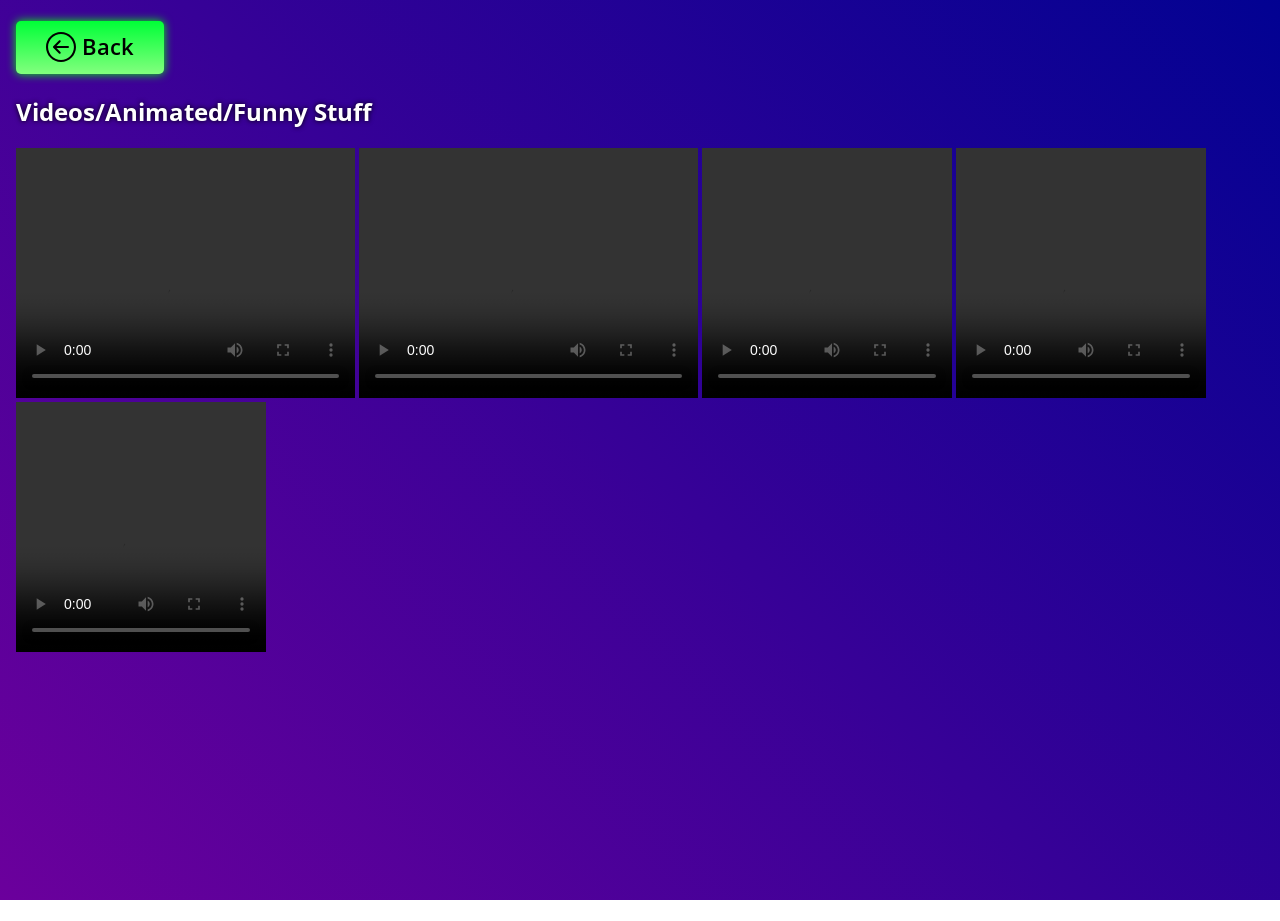
==== extra.html @ de9fc7bb "Added new videos and changed order of items in more stuff page from newest to oldest" ====
<!DOCTYPE html>
<html lang="en">
<head>
    <meta charset="UTF-8">
    <meta name="viewport" content="width=device-width, initial-scale=1.0">
    <title>wiztart's Portfolio</title>
    <link rel="stylesheet" href="styles.css">
    <link rel="preconnect" href="https://fonts.googleapis.com">
    <link rel="preconnect" href="https://fonts.gstatic.com" crossorigin>
    <link href="https://fonts.googleapis.com/css2?family=Open+Sans:ital,wght@0,300..800;1,300..800&display=swap" rel="stylesheet">
    <link rel="icon" type="image/x-icon" href="icon.png">
</head>
<h1>
    &nbsp; <a href="/portfolio" <button class="button hvr-grow"><img src="back.svg" alt="Back" width="30" style="vertical-align: middle; padding-bottom: 5px;"> Back</button></a>
</h1>
<div class="animatedstuffcontainer">
<h2 class="maintext">Videos/Animated/Funny Stuff</h2>


    <!-- ADD NEW VIDEOS HERE-->

<video class="video" width="339" height="250" controls preload="metadata">
<source src="works/animated/5.mp4" type="video/mp4"></video>

<video class="video" width="339" height="250" controls preload="metadata">
<source src="works/animated/4.mp4" type="video/mp4"></video>

<video class="video" width="250" height="250" controls preload="metadata">
<source src="works/animated/3.mp4" type="video/mp4"></video>

<video class="video" width="250" height="250" controls preload="metadata">
<source src="works/animated/2.mp4" type="video/mp4"></video>

<video class="video" width="250" height="250" controls preload="metadata">
<source src="works/animated/1.mp4" type="video/mp4"></video>


</div>

</html>
---- styles.css ----
body {
    margin: 0;
    min-height: 100vh; 
    background-image: linear-gradient(45deg, #6b009c, #020292);
    background-attachment: fixed;
    background-size: cover;

}

.maintext {
    position: relative;
    color: white;
    font-family: "Open Sans", sans-serif;
    font-optical-sizing: auto;
    font-weight: 700;
    font-style: normal;
    font-variation-settings:
    "wdth" 100;
    z-index: 1;
    text-shadow: 0px 0px 5px #000000;
}

.maintext2 {
    position: relative;
    color: white;
    font-family: "Open Sans", sans-serif;
    font-optical-sizing: auto;
    font-weight: 500;
    font-style: normal;
    font-variation-settings:
    "wdth" 100;
}

.footerinfo {
    position: relative;
    padding: 25px;
}

.bar {
  position: relative;
  width: 97%;
  height: 1px;
  background-color: #ffffff;
  margin: 10px auto;
  border-radius: 2px;
}


.logo {
    position: relative;
    display: block;
    width: 30%;
    max-width: 400px;
    min-width: 320px;
    height: auto;
    margin: 0 auto;
    -webkit-filter: drop-shadow(5px 5px 5px #000000);
    filter: drop-shadow(0px 0px 5px #000000);
}


.myworkscontainer {
    position: relative;
    background-color: rgb(25, 0, 95); 
    border-width: 0px;
    border-style: solid;
    padding: 10px;
    width: 85%;
    max-width: 3000px;
    border-radius: 6px;
    -webkit-filter: drop-shadow(5px 5px 5px #ffffff);
    filter: drop-shadow(0px 0px 5px #fdfdfd);
}

.myworkscontainer2 {
    display: flex;
    flex-direction: row;
    align-items: center;
    overflow-x: auto;
    white-space: nowrap;
    gap: 20px;
    padding: 20px;
    scrollbar-width: thin;
}

.hvr-grow {
  display: inline-block;
  vertical-align: middle;
  -webkit-transform: perspective(1px) translateZ(0);
  transform: perspective(1px) translateZ(0);
  box-shadow: 0 0 1px rgba(0, 0, 0, 0);
  -webkit-transition-duration: 0.3s;
  transition-duration: 0.3s;
  -webkit-transition-property: transform;
  transition-property: transform;
}
.hvr-grow:hover, .hvr-grow:focus, .hvr-grow:active { 
  -webkit-transform: scale(1.05);
  transform: scale(1.05);
}

.headerdiv {
    background-image: url("banner.png");
    background-size: cover; 
    background-position: center; 
    background-repeat: no-repeat;
}

.wipe-animation {
    -webkit-mask-image: linear-gradient(to right, black 45%, transparent 55%);

    mask-image: linear-gradient(to right, black 46%, transparent 55%);

    -webkit-mask-size: 200% 100%;
    mask-size: 300% 100%;

    -webkit-mask-position: 100% 0;
    mask-position: 85% 0;

    animation: wipeReveal 1s ease-in-out forwards;
}

@keyframes wipeReveal {
  100% {
    -webkit-mask-position: 0% 0;
    mask-position: 0% 0;
  }
}

.worksimage {
    height: 200px;
    width: auto;
    flex-shrink: 0;
    object-fit: contain;
    border-radius: 5px;
    scroll-behavior: smooth;
}

  .fade-up {
    opacity: 0;
    transform: translateY(20px);
    animation: fadeUp 0.7s ease-out forwards;
    animation-delay: 0.4s;
  }

  .fade-and-grow {
  animation: fadeInGrow 0.6s ease-in-out forwards;
}

@keyframes fadeInGrow {
  0% {
    opacity: 0;
    transform: scale(0.7);
  }
  100% {
    opacity: 1;
    transform: scale(1);
  }
}


  @keyframes fadeUp {
    to {
      opacity: 1;
      transform: translateY(0);
    }
  }

  /*
Source - https://stackoverflow.com/a/39669911
Posted by DigitalDesignDj
Retrieved 2026-07-07, License - CC BY-SA 3.0
*/

.fade-in {
	opacity: 1;
	animation-name: fadeInOpacity;
	animation-iteration-count: 1;
	animation-timing-function: ease-in;
	animation-duration: 0.5s;
}

.button {
  font-family: "Open Sans";
  font-weight: 600;
  padding: 10px 30px;
  padding-bottom: 7px;
  font-size: 22px;
  cursor: pointer;
  background: linear-gradient(to bottom, #00ff37, #82ff7e); 
  -webkit-filter: drop-shadow(5px 5px 5px #00ff00);
  filter: drop-shadow(0px 0px 5px #02ff02);
  border-style: none;
  border-radius: 5px;
  color: black;
  text-decoration: none;
}

.button-small {
  font-family: "Open Sans";
  font-weight: 600;
  padding: 7px 20px;
  font-size: 22px;
  cursor: pointer;
  background: linear-gradient(to bottom, #00ff37, #82ff7e); 
  -webkit-filter: drop-shadow(5px 5px 5px #00ff00);
  filter: drop-shadow(0px 0px 5px #02ff02);
  border-style: none;
  border-radius: 5px;
  color: black;
  text-decoration: none;
  float: right;
}

.video {

}

.animatedstuffcontainer {
  padding-left: 16px;
}

@keyframes fadeInOpacity {
	0% {
		opacity: 0;
	}
	100% {
		opacity: 1;
	}
}
  
@media (max-width: 768px) {
    .worksimage {
        height: 140px;
        gap: 12px;
    }
    
    .myworkscontainer2 {
        gap: 12px;
        padding: 10px;
    }
}

@media (max-width: 450px) {
    .video {
      width: 70%;
      height: auto;
    }
}
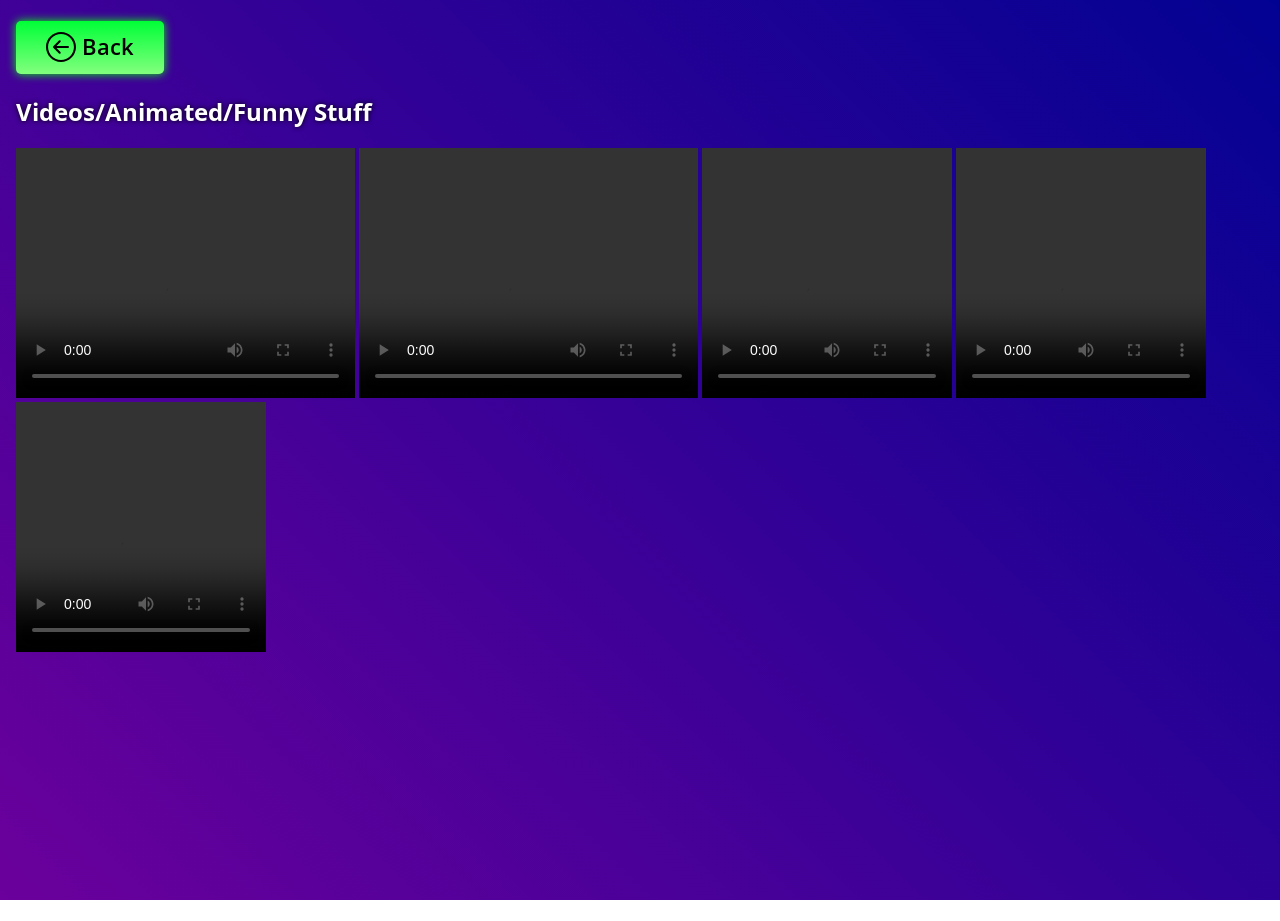
==== commit 31588b48: "Small changes" ====
--- a/extra.html
+++ b/extra.html
@@ -11,7 +11,7 @@
     <link rel="icon" type="image/x-icon" href="icon.png">
 </head>
 <h1>
-    &nbsp; <a href="/portfolio" <button class="button hvr-grow"><img src="back.svg" alt="Back" width="30" style="vertical-align: middle; padding-bottom: 5px;"> Back</button></a>
+    &nbsp; <a href="/portfolio?animation=false" <button class="back-button hvr-grow"><img src="back.svg" alt="Back" width="30" style="vertical-align: middle; padding-bottom: 5px;"> Back</button></a>
 </h1>
 <div class="animatedstuffcontainer">
 <h2 class="maintext">Videos/Animated/Funny Stuff</h2>
--- a/styles.css
+++ b/styles.css
@@ -101,9 +101,19 @@
 
 .headerdiv {
     background-image: url("banner.png");
-    background-size: cover; 
-    background-position: center; 
+    background-size: cover;
+    background-position: center;
     background-repeat: no-repeat;
+    display: block;
+    overflow: hidden; /* Prevents internal margins from pushing out the bottom */
+}
+
+.header-div-shadow {
+    background: linear-gradient(to bottom, #00000052, #00000000);
+    width: 100%;
+    height: 20px;
+    display: block;
+    margin-top: 0; /* Ensures absolutely no top margin is inherited */
 }
 
 .wipe-animation {
@@ -125,6 +135,11 @@
     -webkit-mask-position: 0% 0;
     mask-position: 0% 0;
   }
+}
+
+.no-animations .wipe-animation {
+    -webkit-mask-position: 0% 0 !important;
+    mask-position: 0% 0 !important;
 }
 
 .worksimage {
@@ -136,14 +151,19 @@
     scroll-behavior: smooth;
 }
 
-  .fade-up {
-    opacity: 0;
-    transform: translateY(20px);
-    animation: fadeUp 0.7s ease-out forwards;
-    animation-delay: 0.4s;
-  }
-
-  .fade-and-grow {
+.fade-up {
+  opacity: 0;
+  transform: translateY(20px);
+  animation: fadeUp 0.7s ease-out forwards;
+  animation-delay: 0.4s;
+}
+
+.no-animations .fade-up {
+  opacity: 1 !important;
+  transform: translateY(0) !important;
+}
+
+.fade-and-grow {
   animation: fadeInGrow 0.6s ease-in-out forwards;
 }
 
@@ -159,12 +179,12 @@
 }
 
 
-  @keyframes fadeUp {
-    to {
-      opacity: 1;
-      transform: translateY(0);
-    }
-  }
+@keyframes fadeUp {
+  to {
+    opacity: 1;
+    transform: translateY(0);
+  }
+}
 
   /*
 Source - https://stackoverflow.com/a/39669911
@@ -180,7 +200,7 @@
 	animation-duration: 0.5s;
 }
 
-.button {
+.back-button {
   font-family: "Open Sans";
   font-weight: 600;
   padding: 10px 30px;
@@ -196,7 +216,7 @@
   text-decoration: none;
 }
 
-.button-small {
+.more-stuff-button {
   font-family: "Open Sans";
   font-weight: 600;
   padding: 7px 20px;
@@ -220,6 +240,12 @@
   padding-left: 16px;
 }
 
+.no-animations, 
+.no-animations * {
+  animation: none !important;
+  transition: none !important;
+}
+
 @keyframes fadeInOpacity {
 	0% {
 		opacity: 0;
@@ -243,7 +269,7 @@
 
 @media (max-width: 450px) {
     .video {
-      width: 70%;
+      width: 94%;
       height: auto;
     }
 }
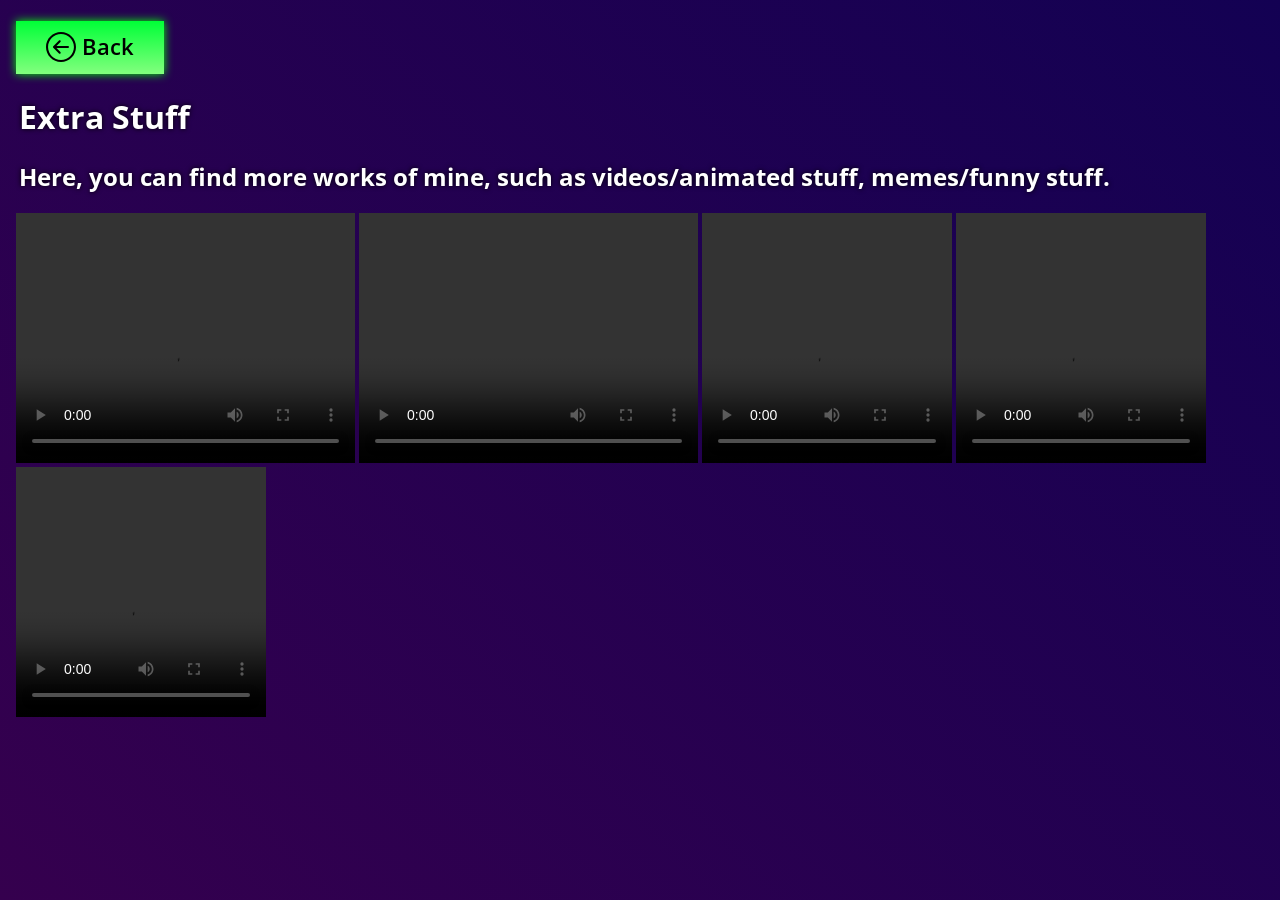
==== commit 4c32ebb2: "Massive UI overhaul" ====
--- a/extra.html
+++ b/extra.html
@@ -13,8 +13,9 @@
 <h1>
     &nbsp; <a href="/portfolio?animation=false" <button class="back-button hvr-grow"><img src="back.svg" alt="Back" width="30" style="vertical-align: middle; padding-bottom: 5px;"> Back</button></a>
 </h1>
+<h1 class="maintext">Extra Stuff</h1>
+<h2 class="maintext">Here, you can find more works of mine, such as videos/animated stuff, memes/funny stuff.</h2>
 <div class="animatedstuffcontainer">
-<h2 class="maintext">Videos/Animated/Funny Stuff</h2>
 
 
     <!-- ADD NEW VIDEOS HERE-->
--- a/styles.css
+++ b/styles.css
@@ -1,13 +1,68 @@
 body {
     margin: 0;
     min-height: 100vh; 
+    background-image: linear-gradient(45deg, #35004e, #130153);
+    background-attachment: fixed;
+    background-size: cover;   
+}
+
+.maintext {
+    position: relative;
+    color: white;
+    font-family: "Open Sans", sans-serif;
+    font-optical-sizing: auto;
+    font-weight: 700;
+    font-style: normal;
+    font-variation-settings:
+    "wdth" 100;
+    text-shadow: 0px 0px 5px #000000;
+    padding-left: 19px;
+}
+
+.maintext2 {
+    position: relative;
+    color: white;
+    font-family: "Open Sans", sans-serif;
+    font-optical-sizing: auto;
+    font-weight: 500;
+    font-style: normal;
+    font-variation-settings:
+    "wdth" 100;
+    padding-left: 19px;
+}
+
+.footerinfo {
+    position: relative;
     background-image: linear-gradient(45deg, #6b009c, #020292);
-    background-attachment: fixed;
-    background-size: cover;
-
-}
-
-.maintext {
+    padding-top: 1px;
+    padding-bottom: 1px;
+}
+
+.contribution-card {
+    background-color: #0000008e;
+    width: fit-content;
+    padding-left: 18px;
+    padding-right: 25px;
+    padding-top: 1px;
+    padding-bottom: 1px;
+}
+
+.contributions-section {
+    padding-left: 20px;
+    padding-bottom: 21px;
+    padding-top: 1px;
+    background-image: linear-gradient(45deg, #6b009c, #029262);
+    display: block;
+    margin-top: 0; /* Ensures absolutely no top margin is inherited */
+}
+
+.contribution-cards-container {
+    display: flex;
+    flex-wrap: wrap;
+    gap: 10px; /* Adjust this value to change the spacing */
+}
+
+.contribution-card-text {
     position: relative;
     color: white;
     font-family: "Open Sans", sans-serif;
@@ -16,11 +71,10 @@
     font-style: normal;
     font-variation-settings:
     "wdth" 100;
-    z-index: 1;
     text-shadow: 0px 0px 5px #000000;
 }
 
-.maintext2 {
+.contribution-card-text-2 {
     position: relative;
     color: white;
     font-family: "Open Sans", sans-serif;
@@ -31,9 +85,18 @@
     "wdth" 100;
 }
 
-.footerinfo {
-    position: relative;
-    padding: 25px;
+.contribution-card-text-italic {
+    position: relative;
+    color: white;
+    font-family: "Open Sans", sans-serif;
+    font-optical-sizing: auto;
+    font-weight: 700;
+    font-style: normal;
+    font-variation-settings:
+    "wdth" 100;
+    text-shadow: 0px 0px 5px #000000;
+    font-size: 20px;
+    font-style: italic;
 }
 
 .bar {
@@ -53,34 +116,25 @@
     max-width: 400px;
     min-width: 320px;
     height: auto;
-    margin: 0 auto;
+    padding-left: 15px;
     -webkit-filter: drop-shadow(5px 5px 5px #000000);
     filter: drop-shadow(0px 0px 5px #000000);
 }
 
 
-.myworkscontainer {
-    position: relative;
+.my-works-section {
     background-color: rgb(25, 0, 95); 
-    border-width: 0px;
-    border-style: solid;
-    padding: 10px;
-    width: 85%;
-    max-width: 3000px;
-    border-radius: 6px;
-    -webkit-filter: drop-shadow(5px 5px 5px #ffffff);
-    filter: drop-shadow(0px 0px 5px #fdfdfd);
-}
-
-.myworkscontainer2 {
+    width: 100%;
+    padding-top: 5px;
+    padding-bottom: 12px;
+}
+
+.my-works-container {
+    padding-top: 7px;
+    padding-left: 20px;
     display: flex;
-    flex-direction: row;
-    align-items: center;
-    overflow-x: auto;
-    white-space: nowrap;
-    gap: 20px;
-    padding: 20px;
-    scrollbar-width: thin;
+    flex-wrap: wrap;
+    gap: 15px; /* Adjust this value to change the spacing */
 }
 
 .hvr-grow {
@@ -108,14 +162,6 @@
     overflow: hidden; /* Prevents internal margins from pushing out the bottom */
 }
 
-.header-div-shadow {
-    background: linear-gradient(to bottom, #00000052, #00000000);
-    width: 100%;
-    height: 20px;
-    display: block;
-    margin-top: 0; /* Ensures absolutely no top margin is inherited */
-}
-
 .wipe-animation {
     -webkit-mask-image: linear-gradient(to right, black 45%, transparent 55%);
 
@@ -128,6 +174,30 @@
     mask-position: 85% 0;
 
     animation: wipeReveal 1s ease-in-out forwards;
+}
+
+.wipe-animation-2 {
+    -webkit-mask-image: linear-gradient(to right, transparent 45%, black 55%);
+    mask-image: linear-gradient(to right, transparent 45%, black 55%);
+
+    -webkit-mask-size: 200% 100%;
+    mask-size: 300% 100%;
+
+    -webkit-mask-position: 0% 0;
+    mask-position: 0% 0;
+
+    animation: wipeRevealRightToLeft 1s ease-in-out forwards;
+}
+
+@keyframes wipeRevealRightToLeft {
+  0% {
+    -webkit-mask-position: 0% 0;
+    mask-position: 0% 0;
+  }
+  100% {
+    -webkit-mask-position: 100% 0;
+    mask-position: 100% 0;
+  }
 }
 
 @keyframes wipeReveal {
@@ -147,8 +217,25 @@
     width: auto;
     flex-shrink: 0;
     object-fit: contain;
-    border-radius: 5px;
     scroll-behavior: smooth;
+}
+
+.highlighted-worksimage {
+    height: 200px;
+    width: auto;
+    flex-shrink: 0;
+    object-fit: contain;
+    scroll-behavior: smooth;
+    box-shadow: 0 0 5px 4.5px #eeff00;
+}
+
+.blue-highlighted-worksimage {
+    height: 200px;
+    width: auto;
+    flex-shrink: 0;
+    object-fit: contain;
+    scroll-behavior: smooth;
+    box-shadow: 0 0 5px 4.5px #00ccff;
 }
 
 .fade-up {
@@ -197,7 +284,7 @@
 	animation-name: fadeInOpacity;
 	animation-iteration-count: 1;
 	animation-timing-function: ease-in;
-	animation-duration: 0.5s;
+	animation-duration: 0.8s;
 }
 
 .back-button {
@@ -211,7 +298,6 @@
   -webkit-filter: drop-shadow(5px 5px 5px #00ff00);
   filter: drop-shadow(0px 0px 5px #02ff02);
   border-style: none;
-  border-radius: 5px;
   color: black;
   text-decoration: none;
 }
@@ -226,7 +312,6 @@
   -webkit-filter: drop-shadow(5px 5px 5px #00ff00);
   filter: drop-shadow(0px 0px 5px #02ff02);
   border-style: none;
-  border-radius: 5px;
   color: black;
   text-decoration: none;
   float: right;
@@ -257,7 +342,8 @@
   
 @media (max-width: 768px) {
     .worksimage {
-        height: 140px;
+        max-height: 80%;
+        max-width: 95%;
         gap: 12px;
     }
     
@@ -273,3 +359,25 @@
       height: auto;
     }
 }
+
+@media (max-width: 768px) {
+    .contribution-card {
+      padding-left: 13px;
+      padding-right: 13px;
+      padding-top: 0px;
+      padding-bottom: 0px;
+    }
+
+    .contribution-card-text {
+      font-size: 17px;
+    }
+
+    .contribution-card-text-2 {
+      font-size: 15px;
+    }
+
+    .contribution-card-text-italic {
+      font-size: 14px;
+    }
+  }
+
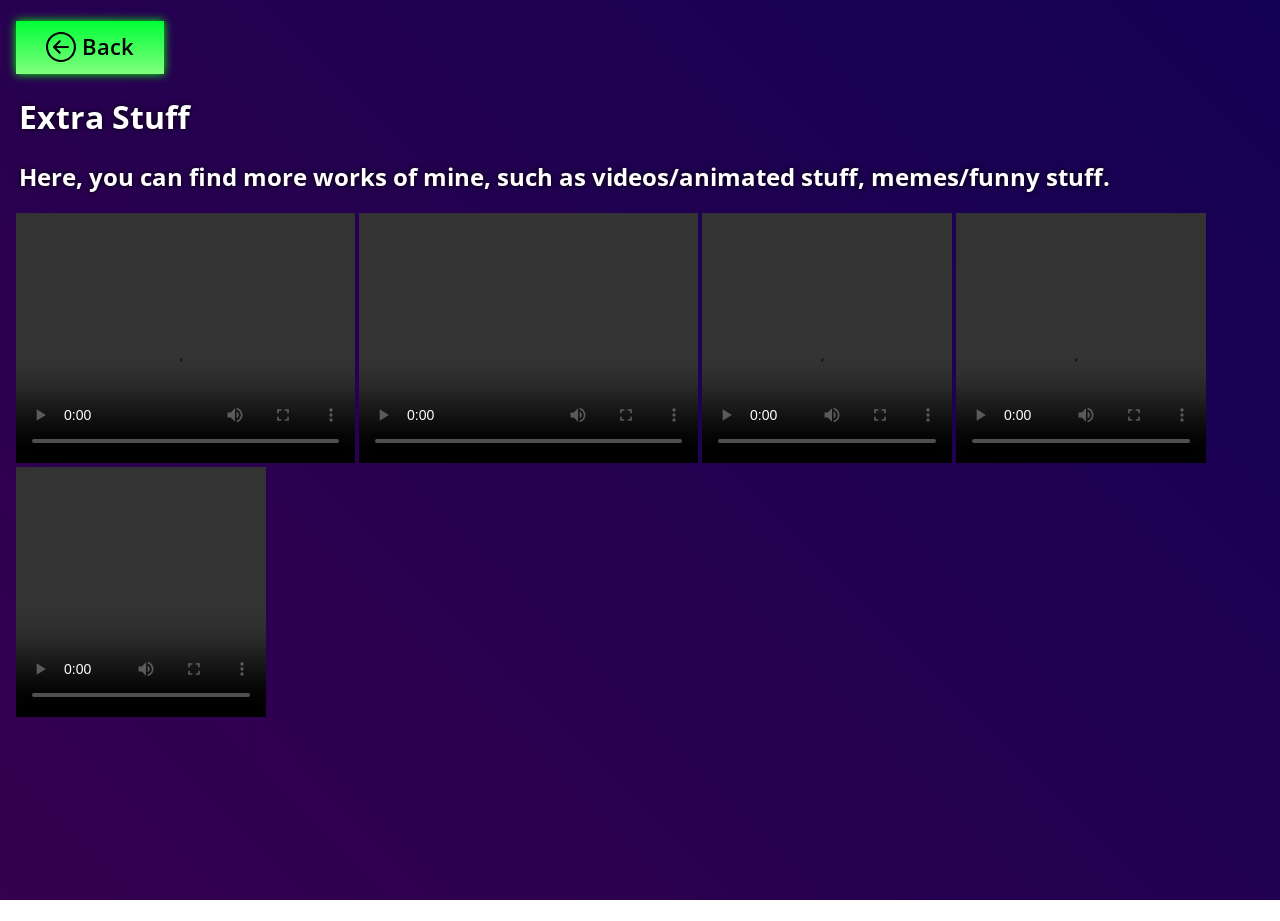
==== commit 2c68a1dc: "Scroll fade animations, new section and some more small changes" ====
--- a/extra.html
+++ b/extra.html
@@ -11,7 +11,7 @@
     <link rel="icon" type="image/x-icon" href="icon.png">
 </head>
 <h1>
-    &nbsp; <a href="/portfolio?animation=false" <button class="back-button hvr-grow"><img src="back.svg" alt="Back" width="30" style="vertical-align: middle; padding-bottom: 5px;"> Back</button></a>
+    &nbsp; <a href="/portfolio" <button class="back-button hvr-grow"><img src="back.svg" alt="Back" width="30" style="vertical-align: middle; padding-bottom: 5px;"> Back</button></a>
 </h1>
 <h1 class="maintext">Extra Stuff</h1>
 <h2 class="maintext">Here, you can find more works of mine, such as videos/animated stuff, memes/funny stuff.</h2>
--- a/styles.css
+++ b/styles.css
@@ -28,6 +28,7 @@
     font-style: normal;
     font-variation-settings:
     "wdth" 100;
+    text-shadow: 0px 0px 5px #000000;
     padding-left: 19px;
 }
 
@@ -36,6 +37,20 @@
     background-image: linear-gradient(45deg, #6b009c, #020292);
     padding-top: 1px;
     padding-bottom: 1px;
+}
+
+.small-icon {
+    -webkit-filter: drop-shadow(5px 5px 5px #000000);
+    filter: drop-shadow(0px 0px 2px #000000);
+    vertical-align: middle;
+    padding-bottom: 2.6px;
+}
+
+.programs-container {
+    -webkit-backdrop-filter: blur(5px);
+    backdrop-filter: blur(5px);
+    background-image: linear-gradient(0deg, #097417d0, #a3be07c0);
+    padding: 1px;
 }
 
 .contribution-card {
@@ -60,6 +75,7 @@
     display: flex;
     flex-wrap: wrap;
     gap: 10px; /* Adjust this value to change the spacing */
+    padding-right: 23px;
 }
 
 .contribution-card-text {
@@ -72,6 +88,7 @@
     font-variation-settings:
     "wdth" 100;
     text-shadow: 0px 0px 5px #000000;
+    font-size: 17px;
 }
 
 .contribution-card-text-2 {
@@ -83,6 +100,7 @@
     font-style: normal;
     font-variation-settings:
     "wdth" 100;
+    font-size: 13px
 }
 
 .contribution-card-text-italic {
@@ -95,8 +113,9 @@
     font-variation-settings:
     "wdth" 100;
     text-shadow: 0px 0px 5px #000000;
-    font-size: 20px;
+    font-size: 18px;
     font-style: italic;
+    font-size: 15px;
 }
 
 .bar {
@@ -212,12 +231,23 @@
     mask-position: 0% 0 !important;
 }
 
+.no-animations .wipe-animation-2 {
+    -webkit-mask-position: 100% 0 !important;
+    mask-position: 100% 0 !important;
+}
+
 .worksimage {
     height: 200px;
     width: auto;
     flex-shrink: 0;
     object-fit: contain;
-    scroll-behavior: smooth;
+}
+
+.wide-worksimage {
+    height: 200px;
+    width: auto;
+    flex-shrink: 0;
+    object-fit: contain;
 }
 
 .highlighted-worksimage {
@@ -325,6 +355,16 @@
   padding-left: 16px;
 }
 
+.scroll-fade-in {
+  opacity: 0;
+  transform: translateY(24px);
+  transition: opacity 0.7s ease, transform 0.7s ease;
+}
+.scroll-fade-in.is-visible {
+  opacity: 1;
+  transform: translateY(0);
+}
+
 .no-animations, 
 .no-animations * {
   animation: none !important;
@@ -342,15 +382,26 @@
   
 @media (max-width: 768px) {
     .worksimage {
-        max-height: 80%;
-        max-width: 95%;
-        gap: 12px;
+      height: 186px;
+      width: auto;
+    }
+
+    .highlighted-worksimage {
+      height: 186px;
+      width: auto;
+    }
+
+    .wide-worksimage {
+      height: 145px;
+      width: auto;
     }
     
-    .myworkscontainer2 {
+    .my-works-container {
         gap: 12px;
         padding: 10px;
     }
+
+
 }
 
 @media (max-width: 450px) {
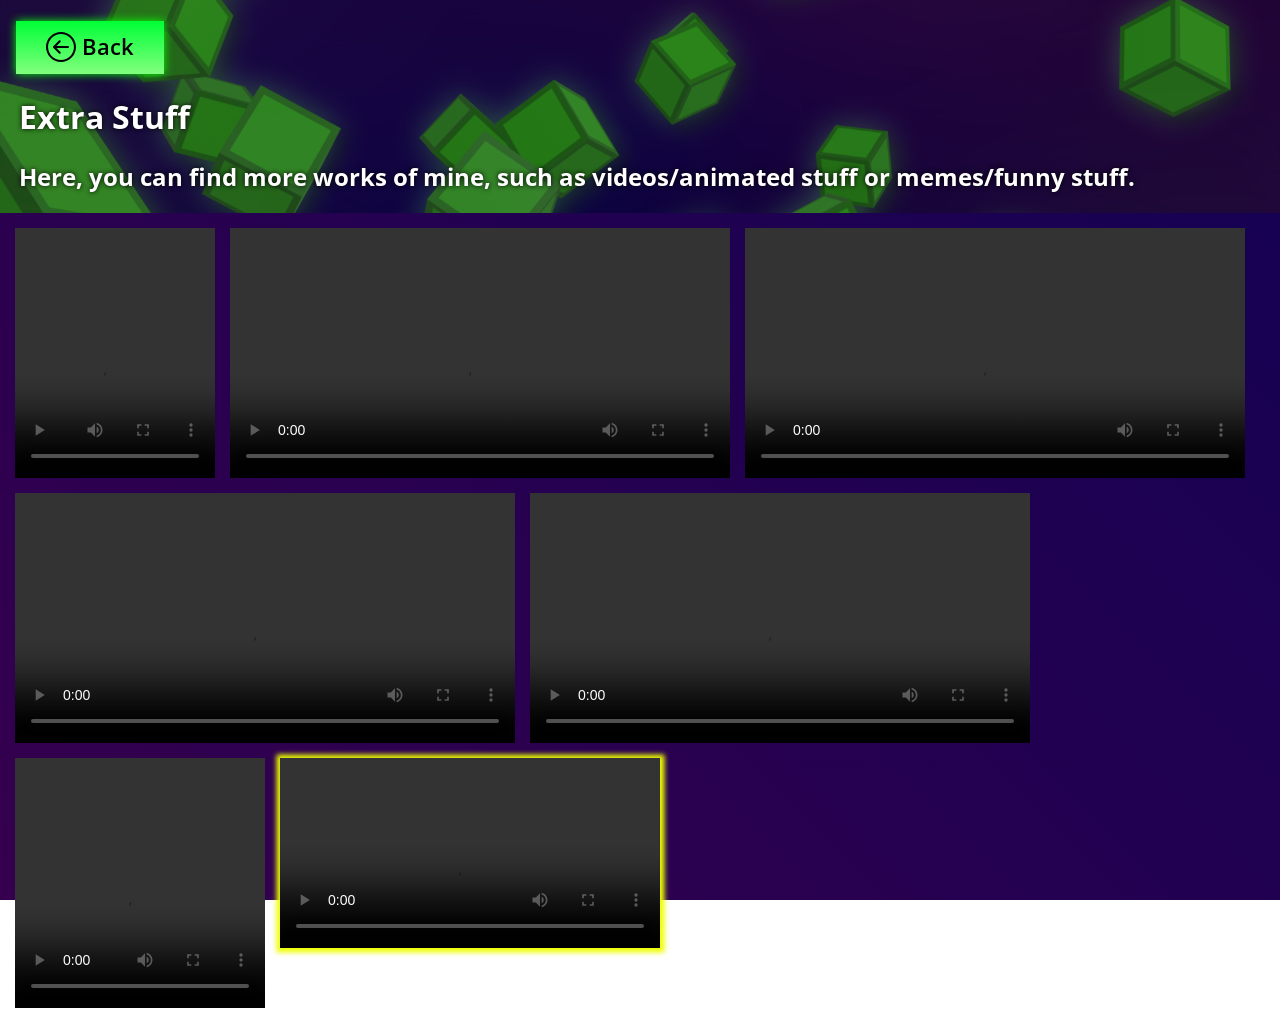
==== commit 52369dd1: "A bunch of changes" ====
--- a/extra.html
+++ b/extra.html
@@ -10,31 +10,37 @@
     <link href="https://fonts.googleapis.com/css2?family=Open+Sans:ital,wght@0,300..800;1,300..800&display=swap" rel="stylesheet">
     <link rel="icon" type="image/x-icon" href="icon.png">
 </head>
-<h1>
-    &nbsp; <a href="/portfolio" <button class="back-button hvr-grow"><img src="back.svg" alt="Back" width="30" style="vertical-align: middle; padding-bottom: 5px;"> Back</button></a>
-</h1>
-<h1 class="maintext">Extra Stuff</h1>
-<h2 class="maintext">Here, you can find more works of mine, such as videos/animated stuff, memes/funny stuff.</h2>
-<div class="animatedstuffcontainer">
 
+<div class="headerdiv">
+    <h1>
+        &nbsp; <a href="/portfolio" <button class="back-button hvr-grow"><img src="back.svg" alt="Back" width="30" style="vertical-align: middle; padding-bottom: 5px;"> Back</button></a>
+    </h1>
+    <h1 class="maintext">Extra Stuff</h1>
+    <h2 class="maintext">Here, you can find more works of mine, such as videos/animated stuff or memes/funny stuff.</h2>
+</div>
 
-    <!-- ADD NEW VIDEOS HERE-->
+<div class="extra-stuff-container">
 
-<video class="video" width="339" height="250" controls preload="metadata">
-<source src="works/animated/5.mp4" type="video/mp4"></video>
+        <video width="200" height="auto" controls preload="metadata">
+        <source src="works/extra/6.mp4" type="video/mp4"></video>
 
-<video class="video" width="339" height="250" controls preload="metadata">
-<source src="works/animated/4.mp4" type="video/mp4"></video>
+        <video class="video" width="auto" height="250" controls preload="metadata">
+        <source src="works/extra/5.mp4" type="video/mp4"></video>
 
-<video class="video" width="250" height="250" controls preload="metadata">
-<source src="works/animated/3.mp4" type="video/mp4"></video>
+        <video class="video" width="auto" height="250" controls preload="metadata">
+        <source src="works/extra/4.mp4" type="video/mp4"></video>
 
-<video class="video" width="250" height="250" controls preload="metadata">
-<source src="works/animated/2.mp4" type="video/mp4"></video>
+        <video class="video" width="auto" height="250" controls preload="metadata">
+        <source src="works/extra/3.mp4" type="video/mp4"></video>
 
-<video class="video" width="250" height="250" controls preload="metadata">
-<source src="works/animated/1.mp4" type="video/mp4"></video>
+        <video class="video" width="auto" height="250" controls preload="metadata">
+        <source src="works/extra/2.mp4" type="video/mp4"></video>
 
+        <video width="250" height="250" controls preload="metadata">
+        <source src="works/extra/1.mp4" type="video/mp4"></video>
+
+        <video class="highlighted-video" width="auto" height="190" controls preload="metadata">
+        <source src="works/extra/0.mp4" type="video/mp4"></video>
 
 </div>
 
--- a/styles.css
+++ b/styles.css
@@ -34,7 +34,7 @@
 
 .footerinfo {
     position: relative;
-    background-image: linear-gradient(45deg, #6b009c, #020292);
+    background-image: linear-gradient(45deg, #020292, #6b009c);
     padding-top: 1px;
     padding-bottom: 1px;
 }
@@ -171,6 +171,14 @@
   -webkit-transform: scale(1.05);
   transform: scale(1.05);
 }
+
+.no-animations .hvr-grow {
+  -webkit-transition-duration: 0.3s !important;
+  transition-duration: 0.3s !important;
+  -webkit-transition-property: transform !important;
+  transition-property: transform !important;
+}
+
 
 .headerdiv {
     background-image: url("banner.png");
@@ -351,18 +359,15 @@
 
 }
 
-.animatedstuffcontainer {
-  padding-left: 16px;
-}
-
-.scroll-fade-in {
-  opacity: 0;
-  transform: translateY(24px);
-  transition: opacity 0.7s ease, transform 0.7s ease;
-}
-.scroll-fade-in.is-visible {
-  opacity: 1;
-  transform: translateY(0);
+.highlighted-video {
+  box-shadow: 0 0 5px 4.5px #eeff00;
+}
+
+.extra-stuff-container {
+  padding: 15px;
+  display: flex;
+  flex-wrap: wrap;
+  gap: 15px; /* Adjust this value to change the spacing */
 }
 
 .no-animations, 
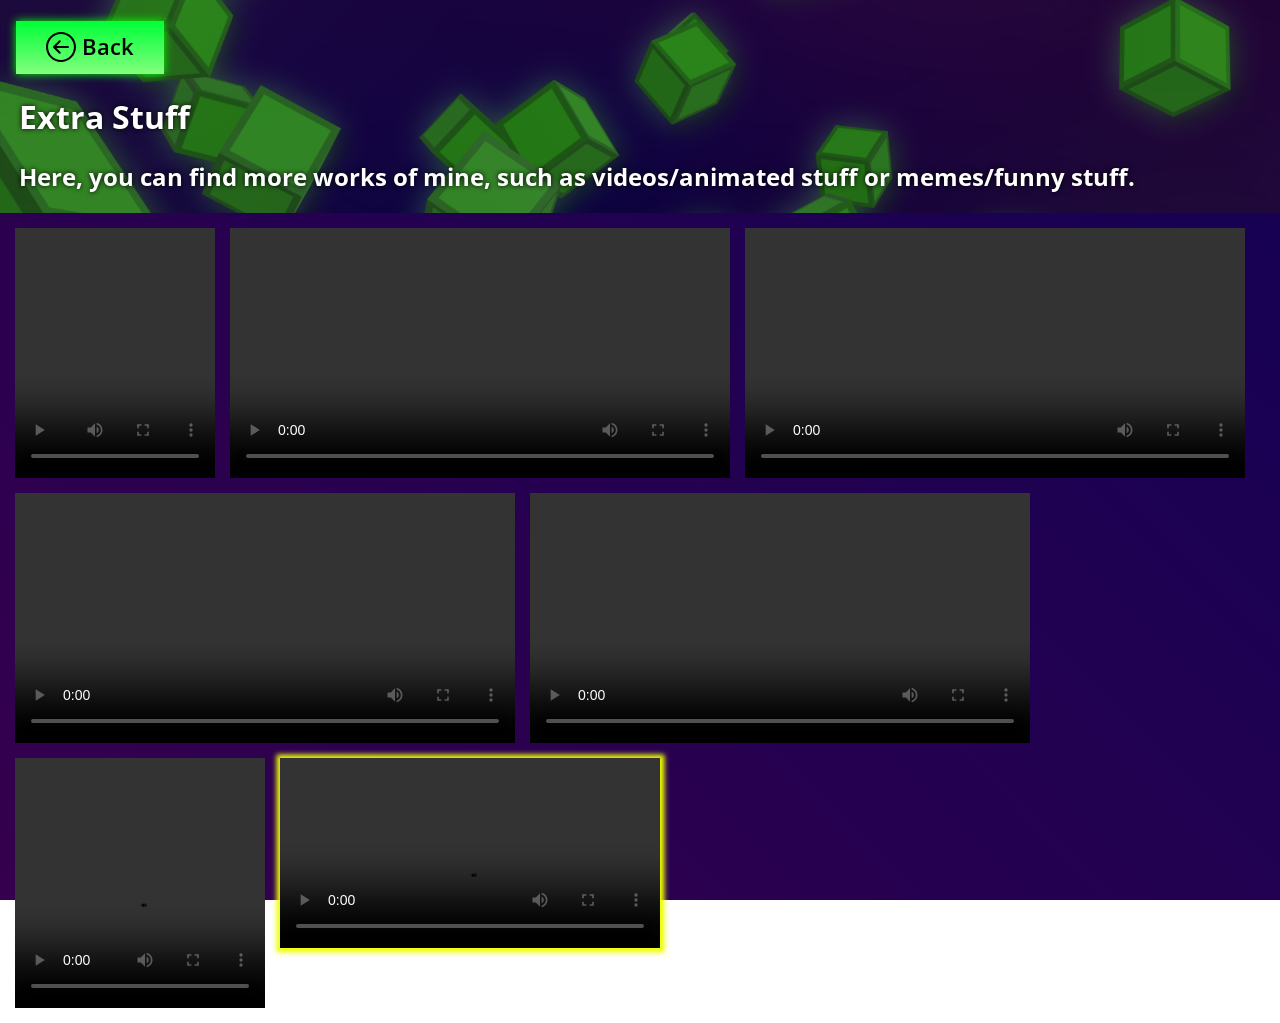
==== commit 849601aa: "Small changes and a secret easter egg 👀" ====
--- a/extra.html
+++ b/extra.html
@@ -13,7 +13,7 @@
 
 <div class="headerdiv">
     <h1>
-        &nbsp; <a href="/portfolio" <button class="back-button hvr-grow"><img src="back.svg" alt="Back" width="30" style="vertical-align: middle; padding-bottom: 5px;"> Back</button></a>
+        &nbsp; <a href="/portfolio" <button class="back-button hvr-grow"><img src="icons/back.svg" alt="Back" width="30" style="vertical-align: middle; padding-bottom: 5px;"> Back</button></a>
     </h1>
     <h1 class="maintext">Extra Stuff</h1>
     <h2 class="maintext">Here, you can find more works of mine, such as videos/animated stuff or memes/funny stuff.</h2>
--- a/styles.css
+++ b/styles.css
@@ -17,6 +17,7 @@
     "wdth" 100;
     text-shadow: 0px 0px 5px #000000;
     padding-left: 19px;
+    padding-right: 6px;
 }
 
 .maintext2 {
@@ -30,11 +31,12 @@
     "wdth" 100;
     text-shadow: 0px 0px 5px #000000;
     padding-left: 19px;
-}
-
-.footerinfo {
-    position: relative;
-    background-image: linear-gradient(45deg, #020292, #6b009c);
+    padding-right: 15px;
+}
+
+.discord-username-section {
+    position: relative;
+    background-image: linear-gradient(0deg, #058b69, #044e0e);
     padding-top: 1px;
     padding-bottom: 1px;
 }
@@ -136,6 +138,7 @@
     min-width: 320px;
     height: auto;
     padding-left: 15px;
+    padding-top: 30px;
     -webkit-filter: drop-shadow(5px 5px 5px #000000);
     filter: drop-shadow(0px 0px 5px #000000);
 }
@@ -244,21 +247,21 @@
     mask-position: 100% 0 !important;
 }
 
-.worksimage {
+.mwimage {
     height: 200px;
     width: auto;
     flex-shrink: 0;
     object-fit: contain;
 }
 
-.wide-worksimage {
+.wide-mwimage {
     height: 200px;
     width: auto;
     flex-shrink: 0;
     object-fit: contain;
 }
 
-.highlighted-worksimage {
+.h-mwimage {
     height: 200px;
     width: auto;
     flex-shrink: 0;
@@ -370,6 +373,19 @@
   gap: 15px; /* Adjust this value to change the spacing */
 }
 
+.secret-text {
+  position: relative;
+  color: rgba(255, 255, 255, 0);
+  font-family: "Open Sans", sans-serif;
+  font-optical-sizing: auto;
+  font-weight: 500;
+  font-style: normal;
+  font-variation-settings:
+  "wdth" 100;
+  padding-left: 4px;
+  font-size: 3px;
+}
+
 .no-animations, 
 .no-animations * {
   animation: none !important;
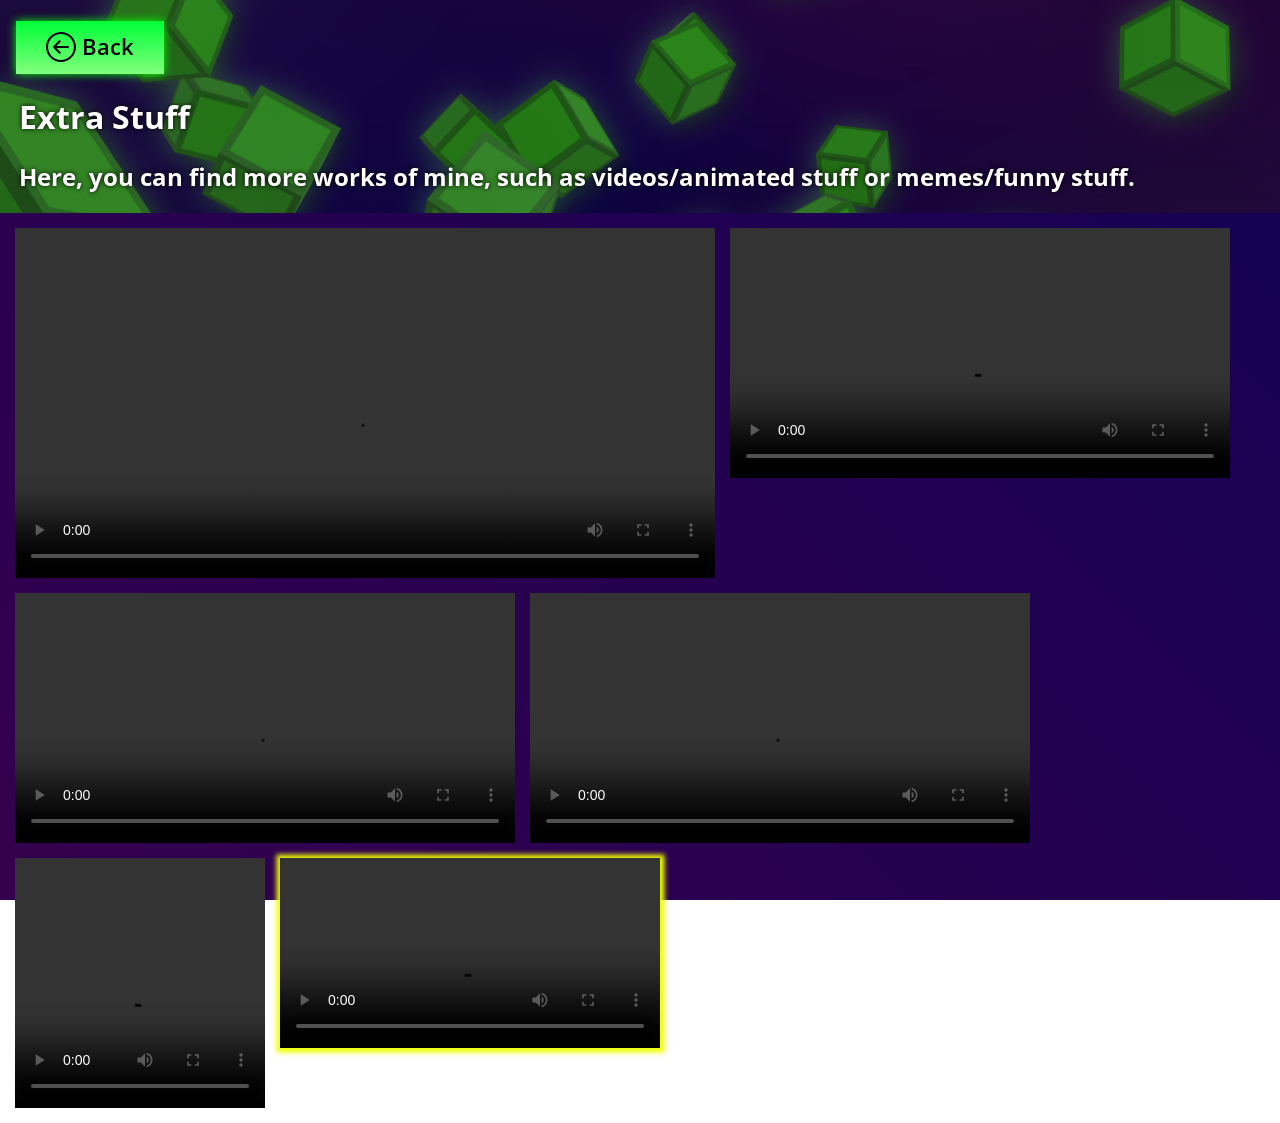
==== commit 1f259b40: "Some changes + new works added" ====
--- a/extra.html
+++ b/extra.html
@@ -21,10 +21,7 @@
 
 <div class="extra-stuff-container">
 
-        <video width="200" height="auto" controls preload="metadata">
-        <source src="works/extra/6.mp4" type="video/mp4"></video>
-
-        <video class="video" width="auto" height="250" controls preload="metadata">
+        <video class="video" width="auto" height="350" controls preload="metadata">
         <source src="works/extra/5.mp4" type="video/mp4"></video>
 
         <video class="video" width="auto" height="250" controls preload="metadata">
--- a/styles.css
+++ b/styles.css
@@ -36,7 +36,7 @@
 
 .discord-username-section {
     position: relative;
-    background-image: linear-gradient(0deg, #058b69, #044e0e);
+    background-image: linear-gradient(180deg, #000000, #033442);
     padding-top: 1px;
     padding-bottom: 1px;
 }
@@ -70,13 +70,13 @@
     padding-top: 1px;
     background-image: linear-gradient(45deg, #6b009c, #029262);
     display: block;
-    margin-top: 0; /* Ensures absolutely no top margin is inherited */
+    margin-top: 0;
 }
 
 .contribution-cards-container {
     display: flex;
     flex-wrap: wrap;
-    gap: 10px; /* Adjust this value to change the spacing */
+    gap: 10px;
     padding-right: 23px;
 }
 
@@ -254,8 +254,22 @@
     object-fit: contain;
 }
 
+.big-mwimage {
+    height: 200px;
+    width: auto;
+    flex-shrink: 0;
+    object-fit: contain;
+}
+
+.big2-mwimage {
+    height: 200px;
+    width: auto;
+    flex-shrink: 0;
+    object-fit: contain;
+}
+
 .wide-mwimage {
-    height: 200px;
+    height: 155px;
     width: auto;
     flex-shrink: 0;
     object-fit: contain;
@@ -402,24 +416,35 @@
 }
   
 @media (max-width: 768px) {
-    .worksimage {
+    .mwimage {
       height: 186px;
       width: auto;
     }
 
-    .highlighted-worksimage {
+    .h-mwimage {
       height: 186px;
       width: auto;
     }
 
-    .wide-worksimage {
+    .wide-mwimage {
       height: 145px;
       width: auto;
     }
+
+    .big-mwimage {
+      width: 250px;
+      height: auto;
+    }
     
+    .big2-mwimage {
+      width: 300px;
+      height: auto;
+    }
+
     .my-works-container {
         gap: 12px;
         padding: 10px;
+        padding-left: 19px;
     }
 
 
@@ -435,7 +460,7 @@
 @media (max-width: 768px) {
     .contribution-card {
       padding-left: 13px;
-      padding-right: 13px;
+      padding-right: 18px;
       padding-top: 0px;
       padding-bottom: 0px;
     }
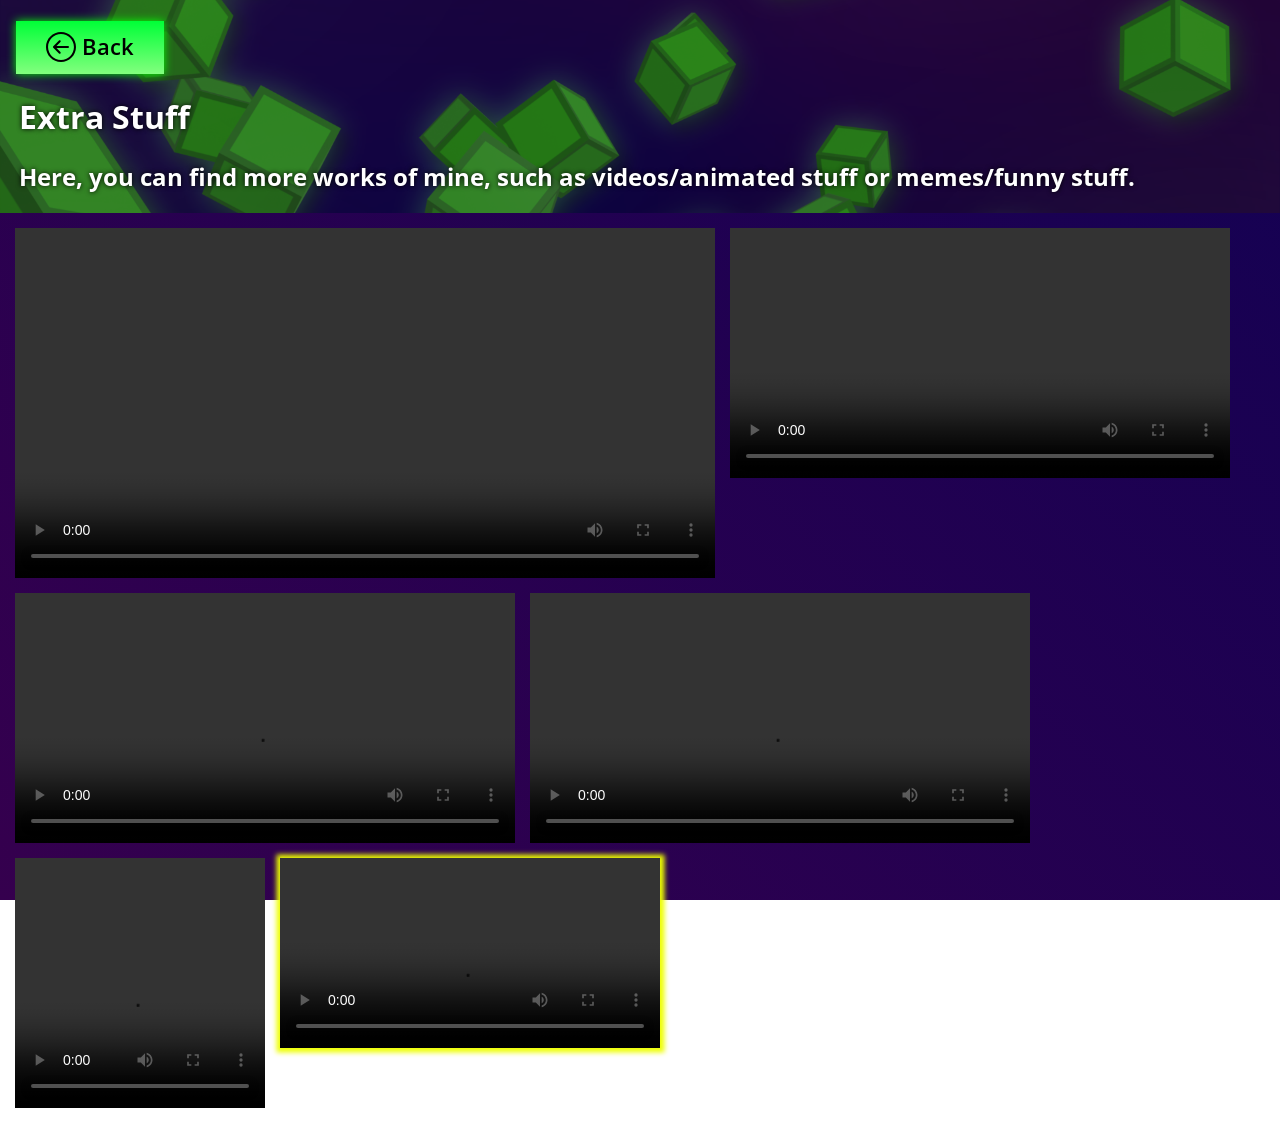
==== commit 90aba9be: "Small fix" ====
--- a/extra.html
+++ b/extra.html
@@ -13,7 +13,7 @@
 
 <div class="headerdiv">
     <h1>
-        &nbsp; <a href="/portfolio" <button class="back-button hvr-grow"><img src="icons/back.svg" alt="Back" width="30" style="vertical-align: middle; padding-bottom: 5px;"> Back</button></a>
+        &nbsp; <a href="/portfolio?animation=false" <button class="back-button hvr-grow"><img src="icons/back.svg" alt="Back" width="30" style="vertical-align: middle; padding-bottom: 5px;"> Back</button></a>
     </h1>
     <h1 class="maintext">Extra Stuff</h1>
     <h2 class="maintext">Here, you can find more works of mine, such as videos/animated stuff or memes/funny stuff.</h2>
--- a/styles.css
+++ b/styles.css
@@ -417,17 +417,17 @@
   
 @media (max-width: 768px) {
     .mwimage {
-      height: 186px;
+      height: 176px;
       width: auto;
     }
 
     .h-mwimage {
-      height: 186px;
+      height: 176px;
       width: auto;
     }
 
     .wide-mwimage {
-      height: 145px;
+      height: 135px;
       width: auto;
     }
 
@@ -445,6 +445,7 @@
         gap: 12px;
         padding: 10px;
         padding-left: 19px;
+
     }
 
 
